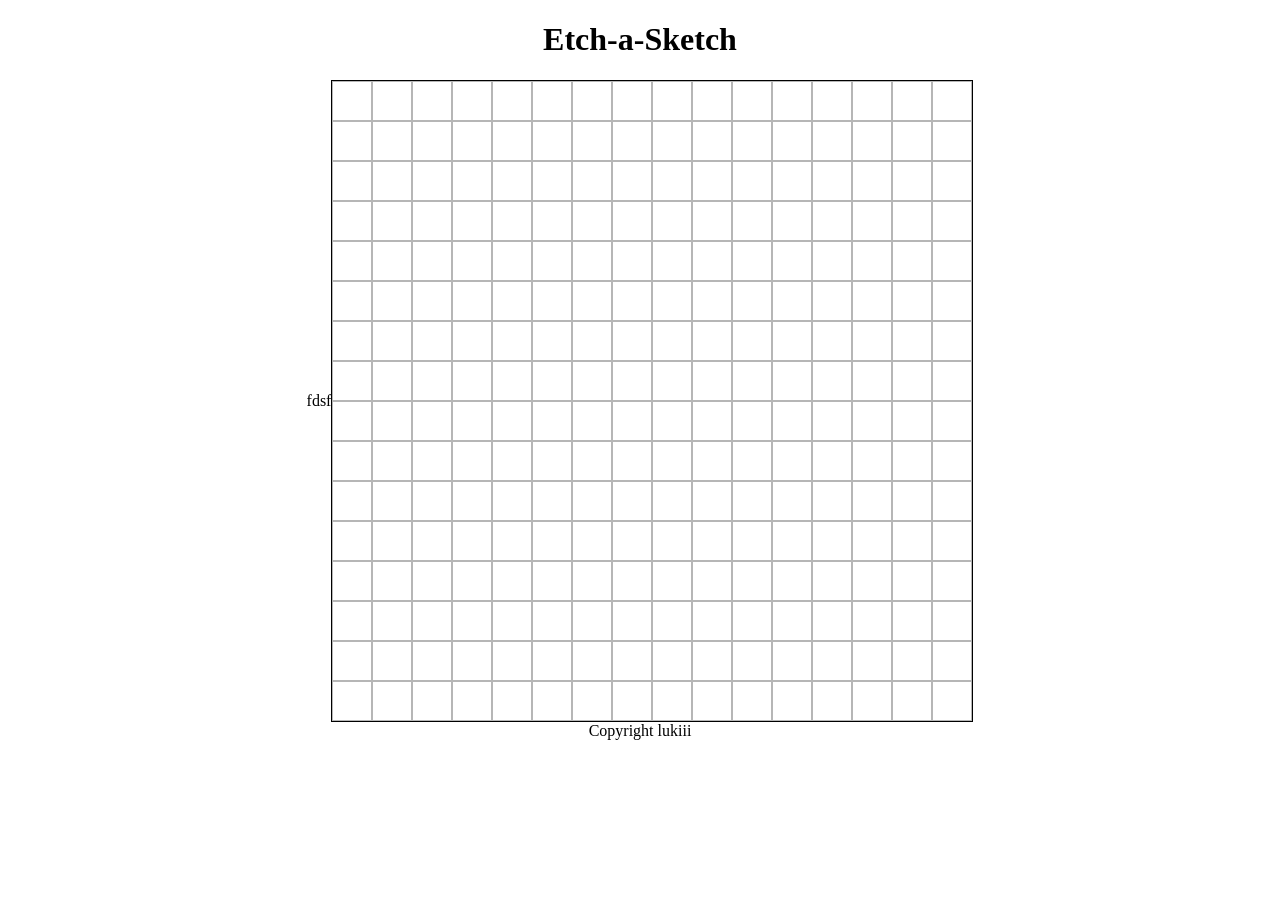
==== website/index.html @ 742f91b3 "modified:   website/index.html 	modified:   website/script/script.js 	modified:   website/style/styl" ====
<!DOCTYPE html>
<html lang="en">
<head>
    <meta charset="UTF-8">
    <meta http-equiv="X-UA-Compatible" content="IE=edge">
    <meta name="viewport" content="width=device-width, initial-scale=1.0">
    <title>Etch-A-Sketch</title>
    <link rel="stylesheet" href="style/style.css">
    <script src="script/script.js" defer></script>
</head>
<body>
    <div class="header">
        <h1>Etch-a-Sketch</h1>
    </div>
    <div class="content">
        <div class="personalize-grid">
            fdsf
        </div>
        <div class="grid">

        </div>
    </div>
    <div class="footer">
        Copyright lukiii
    </div>
</body>
</html>
---- website/style/style.css ----
body{
    margin:0;
    padding:0;
    min-height: 100vh;
}

.header{
    text-align: center;
}

.content{
    display: flex;
    align-items: center;
    justify-content: center;
}

.grid{
    width: 640px;
    height: 640px;
    border:1px solid black;
    display: flex;
    align-items: center;
    justify-content: center;
    flex-wrap: wrap;
}

.grid-child{
    box-sizing: border-box;
    width: 40px;
    height: 40px;
    border:1px solid rgb(182, 182, 182);
}

.footer{
    text-align: center;
}
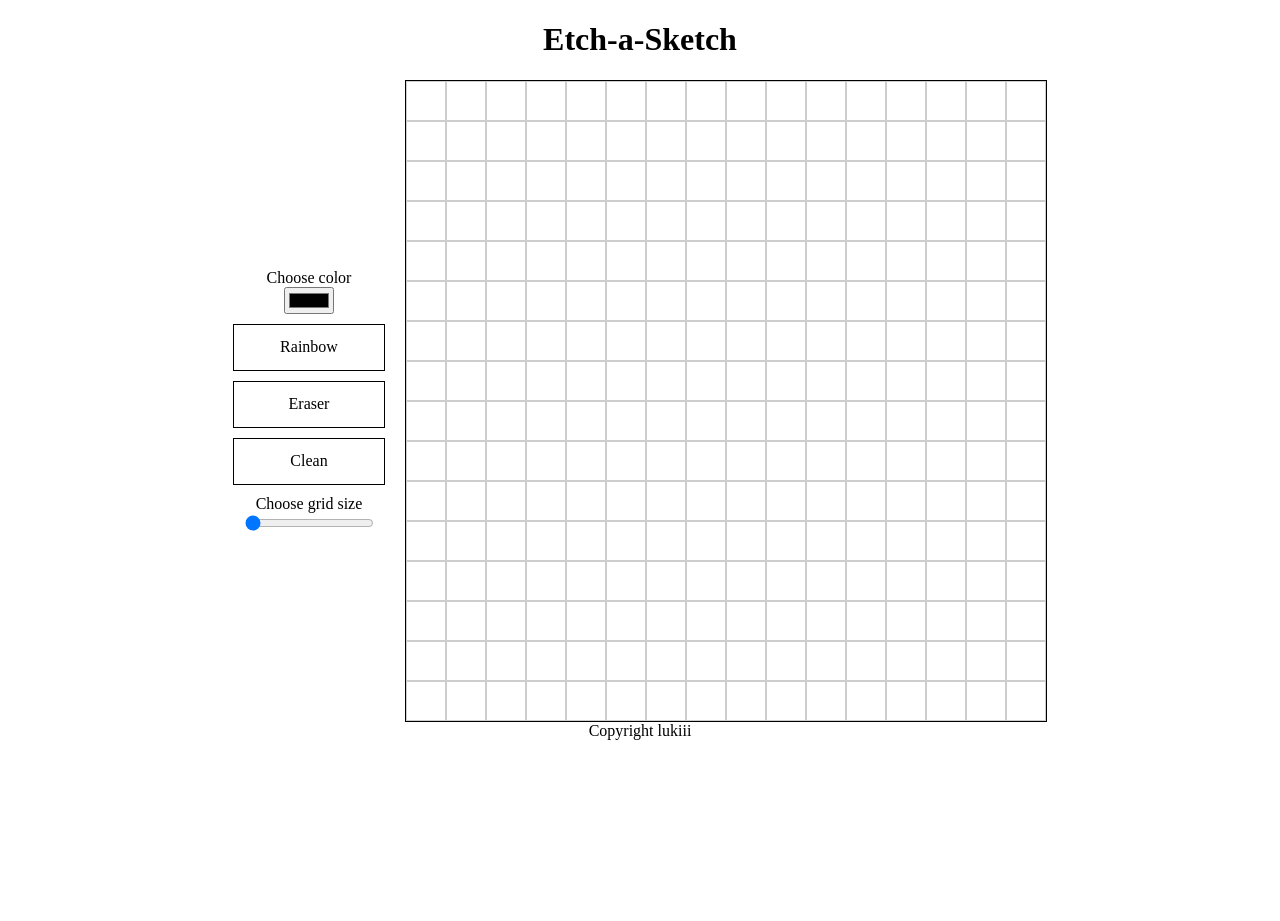
==== commit 69d7c204: "added functionality and basic styles" ====
--- a/website/index.html
+++ b/website/index.html
@@ -14,7 +14,23 @@
     </div>
     <div class="content">
         <div class="personalize-grid">
-            fdsf
+            <div class="color-change-div">
+                <label for="colorPicker">Choose color</label>
+                <input type="color" name = "colorPicker" id="colorPicker">
+            </div>
+            <div class="personalize-button" id="rainbow">
+                Rainbow
+            </div>
+            <div class="personalize-button" id="eraser">
+                Eraser
+            </div>
+            <div class="personalize-button" id="clean">
+                Clean
+            </div>
+            <div class="slider-container">
+                <label for="slider">Choose grid size</label>
+                <input type="range" min="16" max="64" value="16" class="slider" id="sliderID" name="slider">    
+            </div>
         </div>
         <div class="grid">
 
--- a/website/style/style.css
+++ b/website/style/style.css
@@ -12,6 +12,47 @@
     display: flex;
     align-items: center;
     justify-content: center;
+    flex-wrap: wrap;
+    gap:20px;
+}
+
+.personalize-grid{
+    display: flex;
+    align-items: center;
+    justify-content: space-between;
+    flex-direction: column;
+    gap:10px;
+}
+
+@media all and (max-width:829.6px){
+    .personalize-grid{
+        flex-direction: row;
+    }
+}
+
+.color-change-div{
+    display: flex;
+    align-items: center;
+    justify-content: center;
+    flex-direction: column;
+}
+
+.slider-container{
+    display: flex;
+    align-items: center;
+    justify-content: center;
+    flex-direction: column;
+}
+
+.personalize-button{
+    width: 150px;
+    height: 45px;
+    border:1px solid black;
+    text-align: center;
+    display: flex;
+    align-items: center;
+    justify-content: center;
+    cursor:pointer;
 }
 
 .grid{
@@ -28,7 +69,7 @@
     box-sizing: border-box;
     width: 40px;
     height: 40px;
-    border:1px solid rgb(182, 182, 182);
+    border:1px solid rgb(205, 205, 205);
 }
 
 .footer{
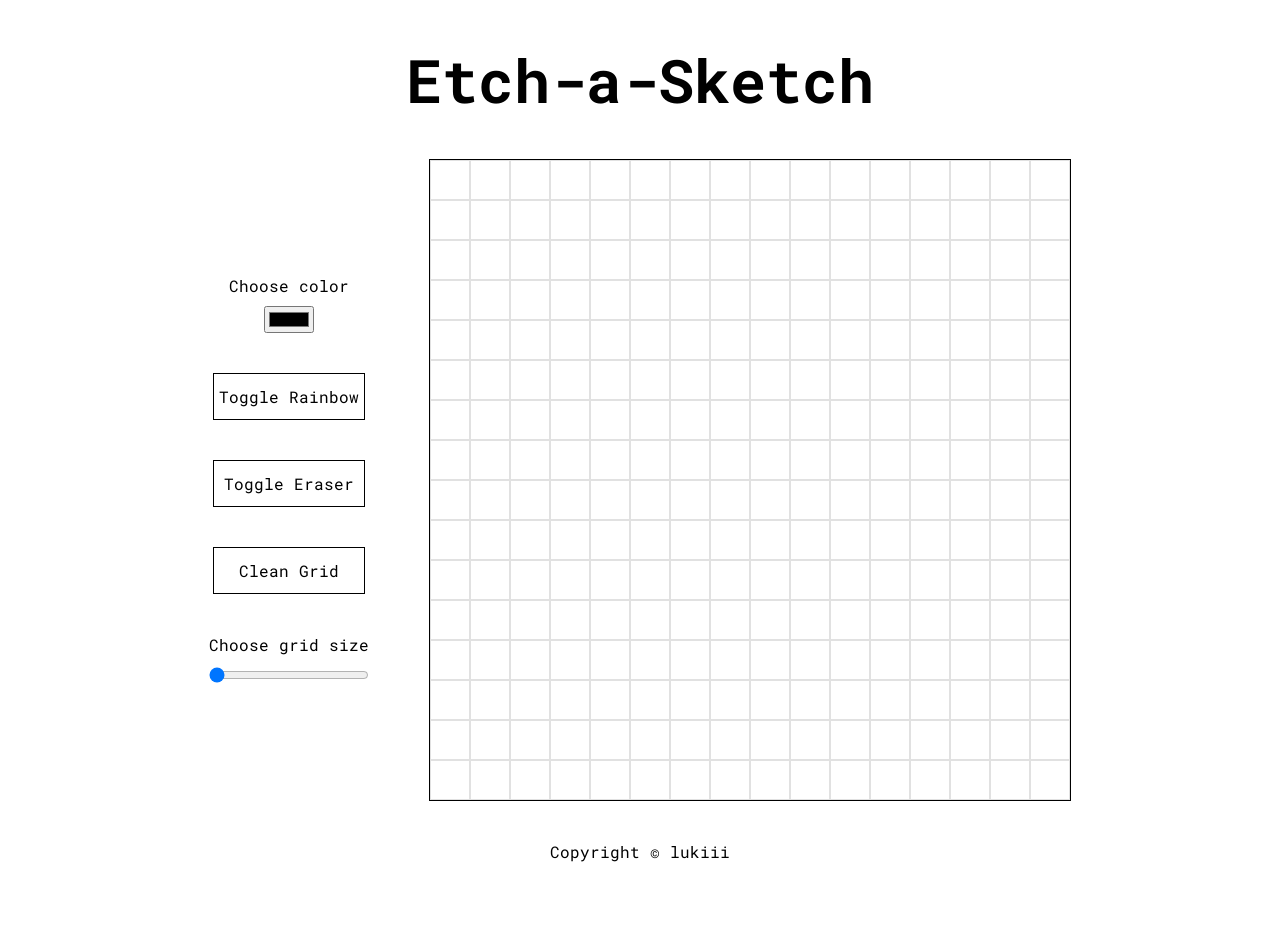
==== commit 46aa8e0e: "modified:   website/index.html modified:   website/script/script.js 	modified:   website/style/style" ====
--- a/website/index.html
+++ b/website/index.html
@@ -7,6 +7,7 @@
     <title>Etch-A-Sketch</title>
     <link rel="stylesheet" href="style/style.css">
     <script src="script/script.js" defer></script>
+    <link rel="stylesheet" href="https://fonts.googleapis.com/css?family=Roboto Mono">
 </head>
 <body>
     <div class="header">
@@ -14,20 +15,20 @@
     </div>
     <div class="content">
         <div class="personalize-grid">
-            <div class="color-change-div">
+            <div class="color-change-div label-container">
                 <label for="colorPicker">Choose color</label>
                 <input type="color" name = "colorPicker" id="colorPicker">
             </div>
             <div class="personalize-button" id="rainbow">
-                Rainbow
+                Toggle Rainbow
             </div>
             <div class="personalize-button" id="eraser">
-                Eraser
+                Toggle Eraser
             </div>
             <div class="personalize-button" id="clean">
-                Clean
+                Clean Grid
             </div>
-            <div class="slider-container">
+            <div class="slider-container label-container">
                 <label for="slider">Choose grid size</label>
                 <input type="range" min="16" max="64" value="16" class="slider" id="sliderID" name="slider">    
             </div>
@@ -37,7 +38,7 @@
         </div>
     </div>
     <div class="footer">
-        Copyright lukiii
+        Copyright &#169 lukiii
     </div>
 </body>
 </html>
--- a/website/style/style.css
+++ b/website/style/style.css
@@ -2,10 +2,15 @@
     margin:0;
     padding:0;
     min-height: 100vh;
+    font-family: 'Roboto Mono', sans-serif;
 }
 
 .header{
     text-align: center;
+}
+
+.header h1{
+    font-size:60px;
 }
 
 .content{
@@ -13,7 +18,7 @@
     align-items: center;
     justify-content: center;
     flex-wrap: wrap;
-    gap:20px;
+    gap:60px;
 }
 
 .personalize-grid{
@@ -21,12 +26,13 @@
     align-items: center;
     justify-content: space-between;
     flex-direction: column;
-    gap:10px;
+    gap:40px;
 }
 
 @media all and (max-width:829.6px){
     .personalize-grid{
         flex-direction: row;
+        gap:10px;
     }
 }
 
@@ -35,6 +41,15 @@
     align-items: center;
     justify-content: center;
     flex-direction: column;
+    text-align: center;
+}
+
+.label-container{
+    gap:10px;
+}
+
+.slider{
+    width:100%;
 }
 
 .slider-container{
@@ -42,6 +57,7 @@
     align-items: center;
     justify-content: center;
     flex-direction: column;
+    text-align: center;
 }
 
 .personalize-button{
@@ -69,9 +85,13 @@
     box-sizing: border-box;
     width: 40px;
     height: 40px;
-    border:1px solid rgb(205, 205, 205);
+    border:1px solid rgb(225, 225, 225);
 }
 
 .footer{
     text-align: center;
+    height:100px;
+    display: flex;
+    align-items: center;
+    justify-content: center;
 }
